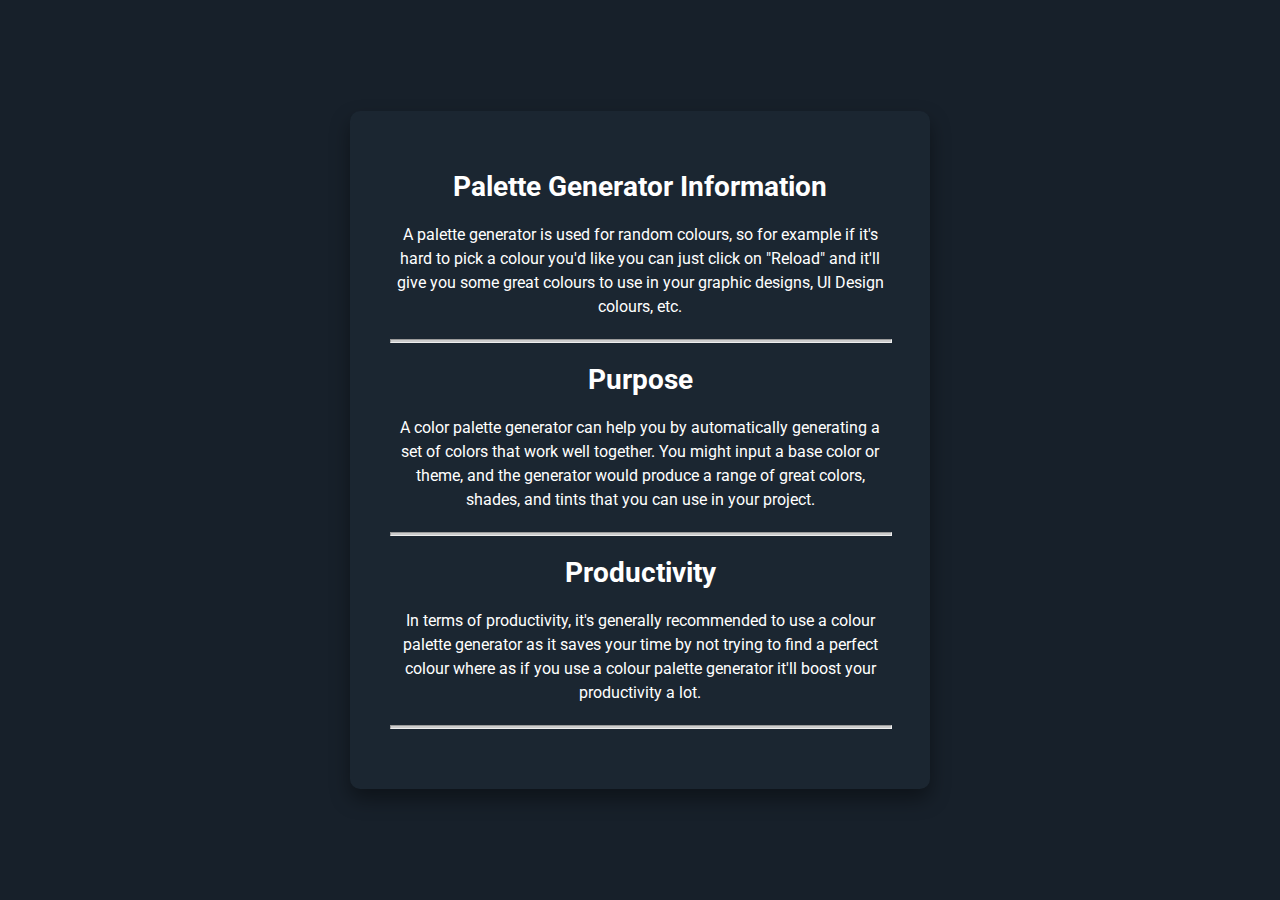
==== information.html @ 0358f788 "Initial commit" ====
<!DOCTYPE html>
<html lang="en">
<head>
  <meta charset="UTF-8">
  <meta name="viewport" content="width=device-width, initial-scale=1.0">
  <title>CreatorYo Games | Colour Palette Generator</title>
  <link rel="stylesheet" href="https://cdnjs.cloudflare.com/ajax/libs/font-awesome/6.0.0-beta3/css/all.min.css">
  <link rel="stylesheet" href="CSS/style.css">
  
</head>
<body>
  <div class="container">
    <h1>Palette Generator Information</h1>
    <p>A palette generator is used for random colours, so for example if it's hard to pick a colour you'd like you can just click on "Reload" and it'll give you some great colours to use in your graphic designs, UI Design colours, etc. <p>
    <hr class="custom-divider">
    <h1>Purpose</h1>
    <p>A color palette generator can help you by automatically generating a set of colors that work well together. You might input a base color or theme, and the generator would produce a range of great  colors, shades, and tints that you can use in your project.<p>
      <hr class="custom-divider">
      <h1>Productivity</h1>
      <p>In terms of productivity, it's generally recommended to use a colour palette generator as it saves your time by not trying to find a perfect colour where as if you use a colour palette generator it'll boost your productivity a lot.<p>
        <hr class="custom-divider">
</body>
</html>
---- CSS/style.css ----
@import url('https://fonts.googleapis.com/css2?family=Roboto:wght@400;700&display=swap');

body {
  font-family: 'Roboto', sans-serif;
  background-image: url('https://images.pexels.com/photos/1650770/pexels-photo-1650770.jpeg?auto=compress&cs=tinysrgb&dpr=2&h=650&w=940');
  background-size: cover;
  display: flex;
  justify-content: center;
  align-items: center;
  height: 100vh;
  margin: 0;
  background-color: #17202A;
}

.container {
  text-align: center;
  background-color: #1B2631;
  border-radius: 10px;
  padding: 40px;
  box-shadow: 0 10px 20px rgba(0, 0, 0, 0.4);
  max-width: 500px;
}

.custom-divider {
  width: 100%;
  height: 2px;
  background-color: #ccc; 
  margin: 20px 0; 
}

.container button {
  margin: 5px;
}

::selection {
  background: #af4c68;
}

h1 {
  margin-bottom: 20px;
  color: #fff;
  font-size: 28px;
}

.palette-container {
  display: flex;
  justify-content: center;
  flex-wrap: wrap;
  margin-bottom: 20px;
}

.color {
  width: 80px;
  height: 80px;
  margin: 10px;
  border-radius: 50%;
  background-color: #fff;
  cursor: pointer;
  transition: transform 0.2s ease-in-out;
}

.color:hover {
  transform: scale(1.1);
}

button {
  padding: 10px 20px;
  font-size: 1rem;
  color: #fff;
  background-color: #DE3163;
  border: none;
  border-radius: 30px;
  cursor: pointer;
  transition: background-color 0.3s ease;
}

button:hover {
  background-color: #b91846;
}

.notification {
  position: fixed;
  top: 20px;
  left: 50%;
  transform: translateX(-50%);
  background-color: #000;
  color: white;
  padding: 20px;
  border-radius: 5px;
  display: flex;
  align-items: center;
  opacity: 0;
  transition: opacity 0.3s ease;
  z-index: 999;
}

a {
  text-decoration: none;
  font-weight: bold;
  color: #DE3163;
  transition: color 0.3s, text-decoration 0.3s, font-weight 0.3s;
}

a:hover {
  text-decoration: underline;
  color: #9b2144;
}

p {
  font-size: 16px;
  line-height: 1.5;
  margin-bottom: 20px;
  color: #fff;
}

.notification.show {
  opacity: 1;
}

.tick {
  margin-right: 10px;
  color: #fff;
}
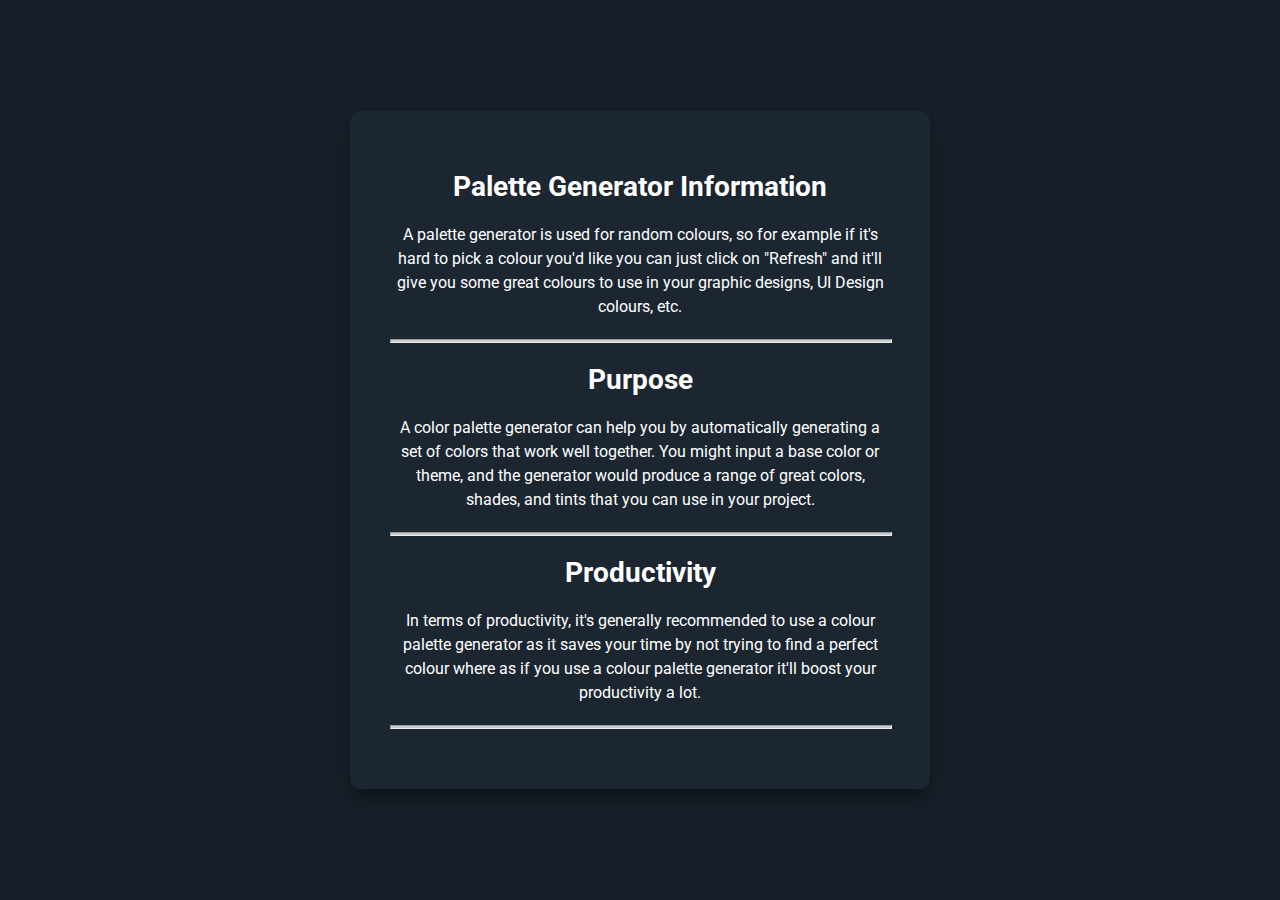
==== commit 4b49b63e: "Updated" ====
--- a/information.html
+++ b/information.html
@@ -11,7 +11,7 @@
 <body>
   <div class="container">
     <h1>Palette Generator Information</h1>
-    <p>A palette generator is used for random colours, so for example if it's hard to pick a colour you'd like you can just click on "Reload" and it'll give you some great colours to use in your graphic designs, UI Design colours, etc. <p>
+    <p>A palette generator is used for random colours, so for example if it's hard to pick a colour you'd like you can just click on "Refresh" and it'll give you some great colours to use in your graphic designs, UI Design colours, etc. <p>
     <hr class="custom-divider">
     <h1>Purpose</h1>
     <p>A color palette generator can help you by automatically generating a set of colors that work well together. You might input a base color or theme, and the generator would produce a range of great  colors, shades, and tints that you can use in your project.<p>
